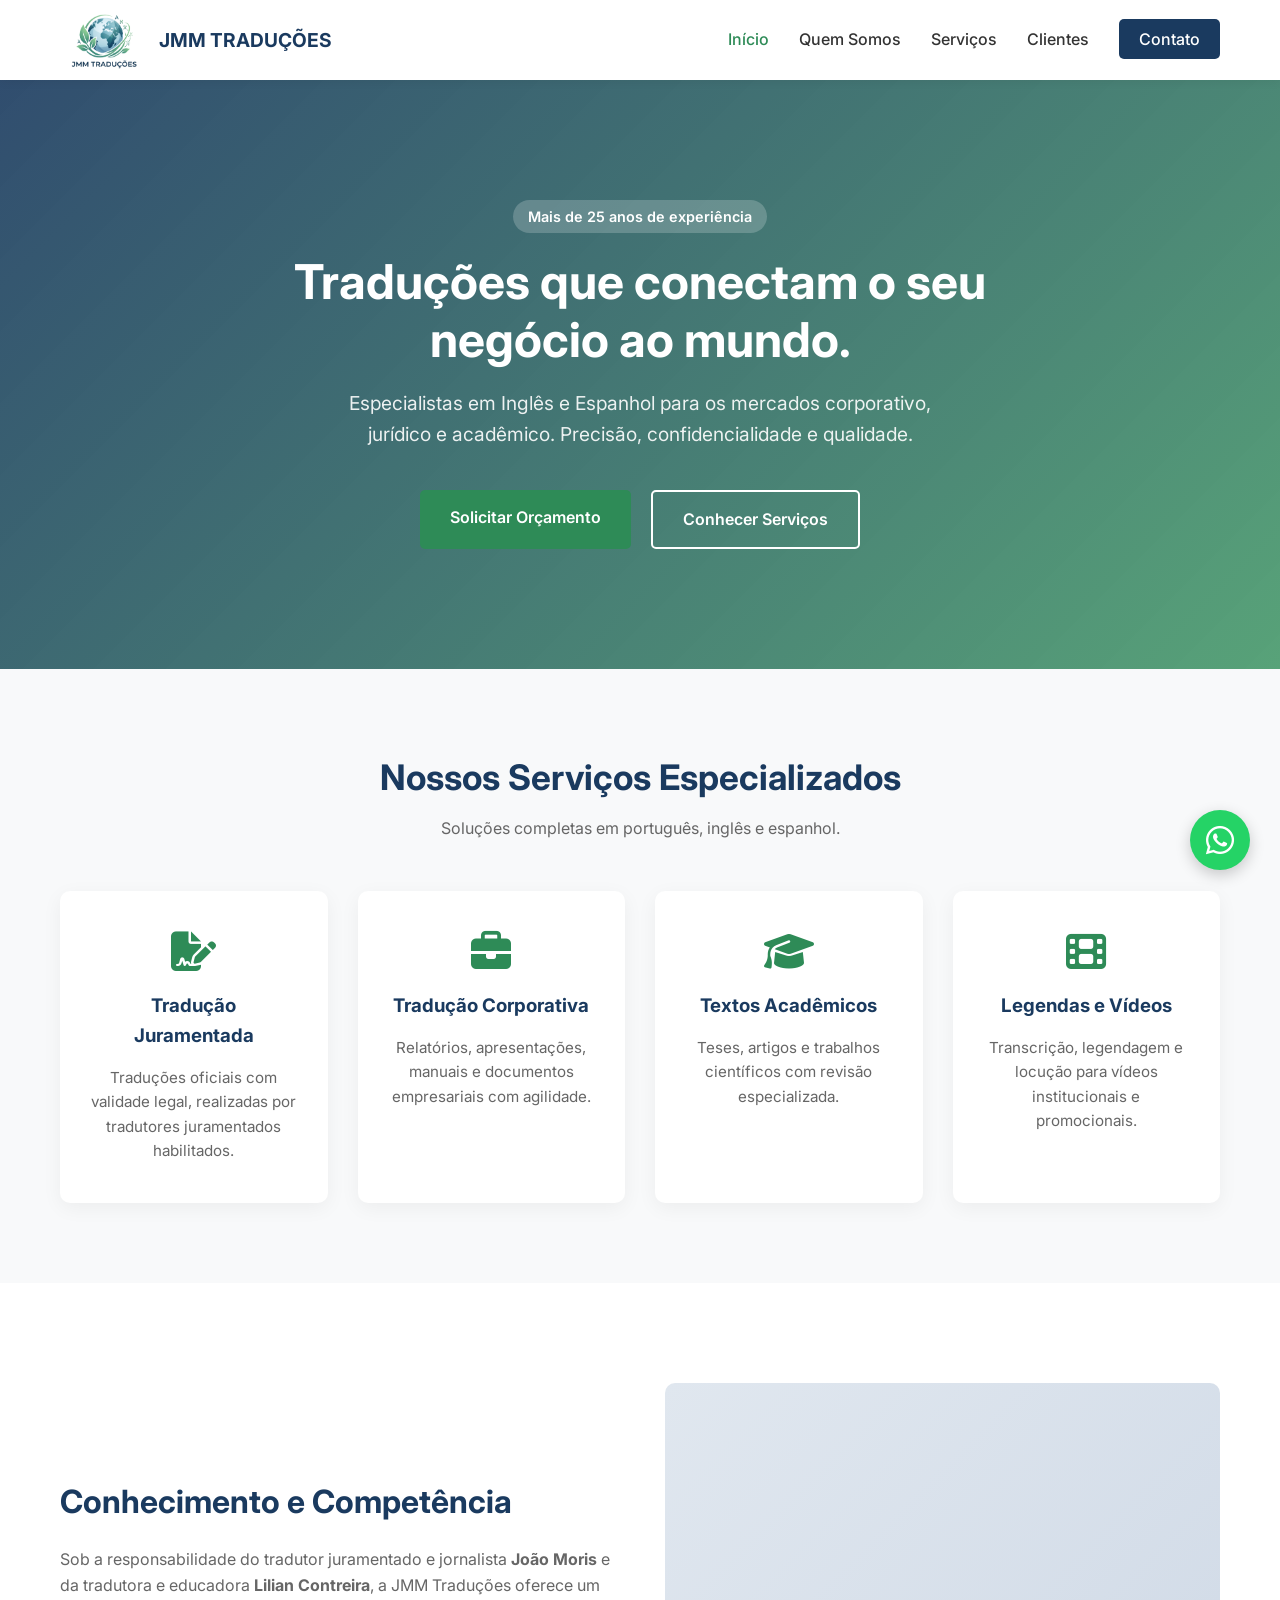
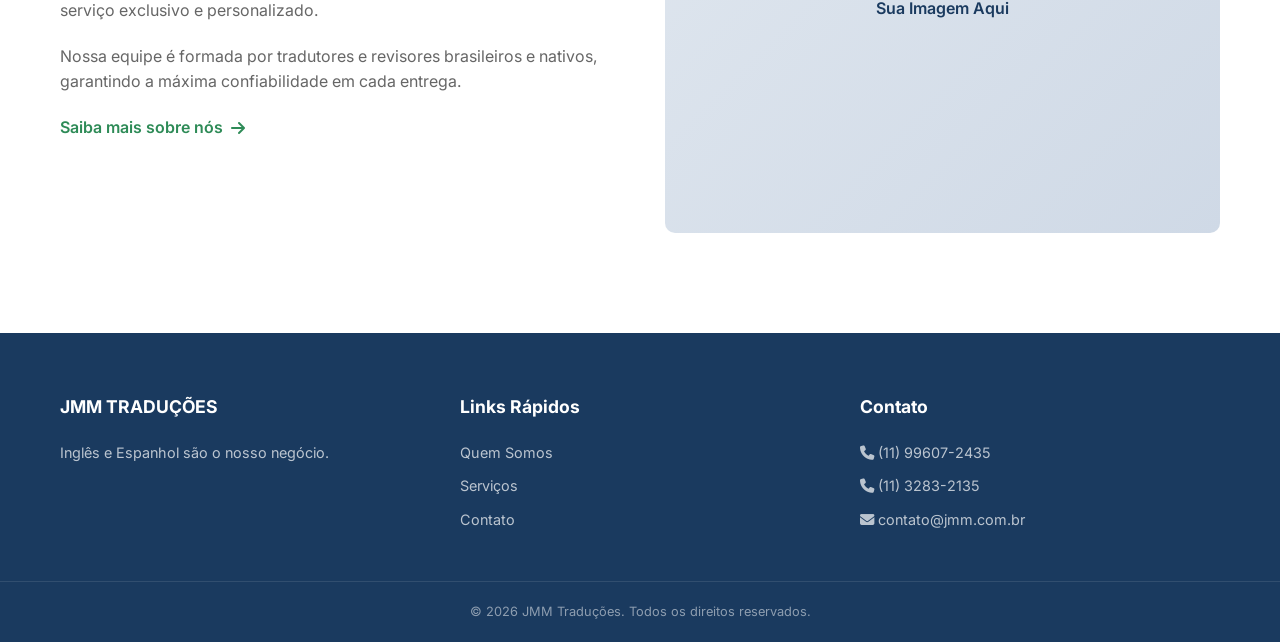
==== index.html @ 64190417 "Primeira versão do site." ====
<!DOCTYPE html>
<html lang="pt-BR">
<head>
    <meta charset="UTF-8">
    <meta name="viewport" content="width=device-width, initial-scale=1.0">
    <title>JMM Traduções | Inglês e Espanhol são o nosso negócio</title>
    <meta name="description" content="Tradução e versão profissional em Inglês e Espanhol. Tradução juramentada, técnica e corporativa com mais de 25 anos de experiência.">
    <!-- Google Fonts -->
    <link rel="preconnect" href="https://fonts.googleapis.com">
    <link rel="preconnect" href="https://fonts.gstatic.com" crossorigin>
    <link href="https://fonts.googleapis.com/css2?family=Inter:wght@300;400;600;700&display=swap" rel="stylesheet">
    <!-- Font Awesome (Ícones) -->
    <link rel="stylesheet" href="https://cdnjs.cloudflare.com/ajax/libs/font-awesome/6.4.0/css/all.min.css">
    <!-- CSS Principal -->
    <link rel="stylesheet" href="assets/css/style.css">
</head>
<body>

    <!-- Cabeçalho / Menu de Navegação -->
    <header class="header">
        <div class="container nav-container">
            <a href="index.html" class="logo">
                <!-- Substitua pelo seu logo real -->
                <img src="assets/img/logo.png" alt="JMM Traduções" class="logo-img">
                <span class="logo-text">JMM TRADUÇÕES</span>
            </a>
            
            <button class="menu-toggle" id="menu-toggle" aria-label="Abrir menu">
                <i class="fas fa-bars"></i>
            </button>

            <nav class="nav-menu" id="nav-menu">
                <ul>
                    <li><a href="index.html" class="active">Início</a></li>
                    <li><a href="sobre.html">Quem Somos</a></li>
                    <li><a href="servicos.html">Serviços</a></li>
                    <li><a href="clientes.html">Clientes</a></li>
                    <li><a href="contato.html" class="btn-contato">Contato</a></li>
                </ul>
            </nav>
        </div>
    </header>

    <!-- Seção Hero (Topo) -->
    <section class="hero">
        <div class="container hero-content">
            <span class="hero-tag">Mais de 25 anos de experiência</span>
            <h1>Traduções que conectam o seu negócio ao mundo.</h1>
            <p>Especialistas em Inglês e Espanhol para os mercados corporativo, jurídico e acadêmico. Precisão, confidencialidade e qualidade.</p>
            <div class="hero-buttons">
                <a href="contato.html" class="btn btn-primary">Solicitar Orçamento</a>
                <a href="servicos.html" class="btn btn-secondary">Conhecer Serviços</a>
            </div>
        </div>
    </section>

    <!-- Seção de Destaques / Serviços Rápidos -->
    <section class="services-highlight">
        <div class="container">
            <div class="section-header">
                <h2>Nossos Serviços Especializados</h2>
                <p>Soluções completas em português, inglês e espanhol.</p>
            </div>
            
            <div class="grid-services">
                <div class="card">
                    <i class="fas fa-file-signature"></i>
                    <h3>Tradução Juramentada</h3>
                    <p>Traduções oficiais com validade legal, realizadas por tradutores juramentados habilitados.</p>
                </div>
                <div class="card">
                    <i class="fas fa-briefcase"></i>
                    <h3>Tradução Corporativa</h3>
                    <p>Relatórios, apresentações, manuais e documentos empresariais com agilidade.</p>
                </div>
                <div class="card">
                    <i class="fas fa-graduation-cap"></i>
                    <h3>Textos Acadêmicos</h3>
                    <p>Teses, artigos e trabalhos científicos com revisão especializada.</p>
                </div>
                <div class="card">
                    <i class="fas fa-film"></i>
                    <h3>Legendas e Vídeos</h3>
                    <p>Transcrição, legendagem e locução para vídeos institucionais e promocionais.</p>
                </div>
            </div>
        </div>
    </section>

    <!-- Seção de Autoridade / Responsáveis -->
    <section class="authority">
        <div class="container authority-grid">
            <div class="authority-text">
                <h2>Conhecimento e Competência</h2>
                <p>Sob a responsabilidade do tradutor juramentado e jornalista <strong>João Moris</strong> e da tradutora e educadora <strong>Lilian Contreira</strong>, a JMM Traduções oferece um serviço exclusivo e personalizado.</p>
                <p>Nossa equipe é formada por tradutores e revisores brasileiros e nativos, garantindo a máxima confiabilidade em cada entrega.</p>
                <a href="sobre.html" class="link-arrow">Saiba mais sobre nós <i class="fas fa-arrow-right"></i></a>
            </div>
            <div class="authority-image">
                <!-- Espaço para foto da equipe ou escritório -->
                <div class="image-placeholder">Sua Imagem Aqui</div>
            </div>
        </div>
    </section>

    <!-- Rodapé -->
    <footer class="footer">
        <div class="container footer-grid">
            <div class="footer-col">
                <h4>JMM TRADUÇÕES</h4>
                <p>Inglês e Espanhol são o nosso negócio.</p>
            </div>
            <div class="footer-col">
                <h4>Links Rápidos</h4>
                <ul>
                    <li><a href="sobre.html">Quem Somos</a></li>
                    <li><a href="servicos.html">Serviços</a></li>
                    <li><a href="contato.html">Contato</a></li>
                </ul>
            </div>
            <div class="footer-col">
                <h4>Contato</h4>
                <p><i class="fas fa-phone"></i> (11) 99607-2435</p>
                <p><i class="fas fa-phone"></i> (11) 3283-2135</p>
                <p><i class="fas fa-envelope"></i> contato@jmm.com.br</p>
            </div>
        </div>
        <div class="footer-bottom">
            <p>&copy; 2026 JMM Traduções. Todos os direitos reservados.</p>
        </div>
    </footer>

    <!-- Botão WhatsApp Flutuante -->
    <a href="https://wa.me/5511996072435" class="whatsapp-float" target="_blank" aria-label="Fale conosco no WhatsApp">
        <i class="fab fa-whatsapp"></i>
    </a>

    <!-- JavaScript -->
    <script src="assets/js/main.js"></script>
</body>
</html>
---- assets/css/style.css ----
/* --- Variáveis de Cores --- */
:root {
    --primary-blue: #1A3A5F; /* Azul escuro profissional */
    --accent-green: #2E8B57;  /* Verde da marca */
    --text-dark: #333333;
    --text-light: #666666;
    --bg-light: #F8F9FA;
    --white: #FFFFFF;
    --transition: all 0.3s ease;
}

/* --- Reset e Estilos Globais --- */
* {
    margin: 0;
    padding: 0;
    box-sizing: border-box;
}

body {
    font-family: 'Inter', sans-serif;
    color: var(--text-dark);
    line-height: 1.6;
    background-color: var(--white);
}

a { text-decoration: none; color: inherit; }
ul { list-style: none; }

.container {
    max-width: 1200px;
    margin: 0 auto;
    padding: 0 20px;
}

/* --- Cabeçalho --- */
.header {
    background: var(--white);
    box-shadow: 0 2px 10px rgba(0,0,0,0.05);
    position: sticky;
    top: 0;
    z-index: 1000;
}

.nav-container {
    display: flex;
    justify-content: space-between;
    align-items: center;
    height: 80px;
}

.logo { display: flex; align-items: center; gap: 10px; font-weight: 700; color: var(--primary-blue); font-size: 1.2rem; }
.logo-img { height: 60px; } /* Ajuste conforme seu logo */

.nav-menu ul { display: flex; gap: 30px; align-items: center; }
.nav-menu a { font-weight: 500; color: var(--text-dark); transition: var(--transition); }
.nav-menu a:hover, .nav-menu a.active { color: var(--accent-green); }

.btn-contato {
    background: var(--primary-blue);
    color: var(--white) !important;
    padding: 10px 20px;
    border-radius: 5px;
}
.btn-contato:hover { background: var(--accent-green); }

.menu-toggle { display: none; background: none; border: none; font-size: 1.5rem; color: var(--primary-blue); cursor: pointer; }

/* --- Seção Hero --- */
.hero {
    background: linear-gradient(135deg, rgba(26, 58, 95, 0.9), rgba(46, 139, 87, 0.8)), url('../img/hero-bg.jpg') center/cover;
    color: var(--white);
    padding: 120px 0;
    text-align: center;
}

.hero-tag {
    background: rgba(255,255,255,0.2);
    padding: 5px 15px;
    border-radius: 20px;
    font-size: 0.9rem;
    font-weight: 600;
    display: inline-block;
    margin-bottom: 20px;
}

.hero h1 { font-size: 3rem; max-width: 800px; margin: 0 auto 20px; line-height: 1.2; }
.hero p { font-size: 1.2rem; max-width: 600px; margin: 0 auto 40px; opacity: 0.9; }

.hero-buttons { display: flex; gap: 20px; justify-content: center; }

.btn {
    padding: 15px 30px;
    border-radius: 5px;
    font-weight: 600;
    transition: var(--transition);
    display: inline-block;
}
.btn-primary { background: var(--accent-green); color: var(--white); }
.btn-primary:hover { background: #236b43; transform: translateY(-2px); }
.btn-secondary { background: transparent; border: 2px solid var(--white); color: var(--white); }
.btn-secondary:hover { background: var(--white); color: var(--primary-blue); }

/* --- Seção de Serviços --- */
.services-highlight { padding: 80px 0; background: var(--bg-light); }
.section-header { text-align: center; margin-bottom: 50px; }
.section-header h2 { font-size: 2.2rem; color: var(--primary-blue); margin-bottom: 10px; }
.section-header p { color: var(--text-light); }

.grid-services {
    display: grid;
    grid-template-columns: repeat(auto-fit, minmax(250px, 1fr));
    gap: 30px;
}

.card {
    background: var(--white);
    padding: 40px 30px;
    border-radius: 10px;
    box-shadow: 0 5px 20px rgba(0,0,0,0.05);
    transition: var(--transition);
    text-align: center;
}
.card:hover { transform: translateY(-10px); box-shadow: 0 15px 30px rgba(0,0,0,0.1); }
.card i { font-size: 2.5rem; color: var(--accent-green); margin-bottom: 20px; }
.card h3 { margin-bottom: 15px; color: var(--primary-blue); }
.card p { color: var(--text-light); font-size: 0.95rem; }

/* --- Seção de Autoridade --- */
.authority { padding: 100px 0; }
.authority-grid { display: grid; grid-template-columns: 1fr 1fr; gap: 50px; align-items: center; }
.authority-text h2 { font-size: 2rem; color: var(--primary-blue); margin-bottom: 20px; }
.authority-text p { margin-bottom: 20px; color: var(--text-light); }
.link-arrow { color: var(--accent-green); font-weight: 600; display: flex; align-items: center; gap: 8px; }
.link-arrow:hover { gap: 12px; }

.image-placeholder {
    background: #ddd;
    height: 400px;
    border-radius: 10px;
    display: flex;
    align-items: center;
    justify-content: center;
    color: #666;
    font-weight: 600;
}

/* --- Rodapé --- */
.footer { background: var(--primary-blue); color: var(--white); padding: 60px 0 20px; }
.footer-grid { display: grid; grid-template-columns: repeat(auto-fit, minmax(200px, 1fr)); gap: 40px; margin-bottom: 40px; }
.footer-col h4 { margin-bottom: 20px; font-size: 1.1rem; }
.footer-col p, .footer-col ul li { color: rgba(255,255,255,0.7); margin-bottom: 10px; font-size: 0.9rem; }
.footer-col a:hover { color: var(--accent-green); }
.footer-bottom { border-top: 1px solid rgba(255,255,255,0.1); padding-top: 20px; text-align: center; font-size: 0.8rem; color: rgba(255,255,255,0.5); }

/* --- Botão WhatsApp --- */
.whatsapp-float {
    position: fixed;
    bottom: 30px;
    right: 30px;
    background: #25D366;
    color: white;
    width: 60px;
    height: 60px;
    border-radius: 50%;
    display: flex;
    align-items: center;
    justify-content: center;
    font-size: 2rem;
    box-shadow: 0 5px 15px rgba(0,0,0,0.2);
    z-index: 1000;
    transition: var(--transition);
}
.whatsapp-float:hover { transform: scale(1.1); }

/* --- Responsividade (Mobile) --- */
@media (max-width: 768px) {
    .nav-menu {
        display: none;
        position: absolute;
        top: 80px;
        left: 0;
        width: 100%;
        background: var(--white);
        box-shadow: 0 5px 10px rgba(0,0,0,0.1);
        padding: 20px;
    }
    .nav-menu.active { display: block; }
    .nav-menu ul { flex-direction: column; gap: 15px; }
    
    .menu-toggle { display: block; }
    
    .hero h1 { font-size: 2rem; }
    .hero-buttons { flex-direction: column; align-items: center; }
    
    .authority-grid { grid-template-columns: 1fr; }
    
    .footer-grid { grid-template-columns: 1fr; text-align: center; }
}
/* =========================================
   ESTILOS REFINADOS - PÁGINA QUEM SOMOS
   ========================================= */

/* Utilitários */
.section-tag {
    display: inline-block;
    color: var(--accent-green);
    font-weight: 700;
    font-size: 0.85rem;
    text-transform: uppercase;
    letter-spacing: 2px;
    margin-bottom: 10px;
}

.divider {
    width: 60px;
    height: 4px;
    background: var(--accent-green);
    margin: 15px auto 20px;
    border-radius: 2px;
}

/* Banner Interno */
.page-banner {
    background: linear-gradient(135deg, var(--primary-blue), #2a4d7a);
    color: var(--white);
    padding: 80px 0;
    text-align: center;
}
.page-banner h1 { font-size: 2.8rem; margin-bottom: 10px; font-weight: 700; }
.page-banner p { font-size: 1.15rem; opacity: 0.85; font-weight: 300; }

/* Seção de Introdução */
.about-intro { padding: 100px 0; }
.intro-grid {
    display: grid;
    grid-template-columns: 1fr 1fr;
    gap: 60px;
    align-items: center;
}
.intro-text h2 {
    font-size: 2.2rem;
    color: var(--primary-blue);
    margin-bottom: 25px;
    line-height: 1.3;
}
.intro-text p {
    margin-bottom: 20px;
    color: var(--text-light);
    font-size: 1.05rem;
    line-height: 1.8;
}

/* Citação */
.quote-box {
    background: var(--bg-light);
    border-left: 4px solid var(--accent-green);
    padding: 25px 30px;
    margin-top: 35px;
    border-radius: 0 8px 8px 0;
    display: flex;
    gap: 20px;
    align-items: flex-start;
}
.quote-box i { color: var(--accent-green); font-size: 1.8rem; opacity: 0.5; }
.quote-box p {
    margin: 0;
    font-style: italic;
    font-weight: 600;
    color: var(--primary-blue);
    font-size: 1.1rem;
}

/* Moldura da Imagem */
.image-frame {
    position: relative;
    border-radius: 12px;
    overflow: hidden;
    box-shadow: 0 20px 40px rgba(0,0,0,0.1);
}
.image-placeholder {
    background: linear-gradient(135deg, #e0e7ef, #cfd9e6);
    height: 450px;
    display: flex;
    flex-direction: column;
    align-items: center;
    justify-content: center;
    color: var(--primary-blue);
    font-weight: 600;
    gap: 15px;
}
.image-placeholder i { font-size: 3rem; opacity: 0.4; }

/* Seção da Equipe */
.team-section { padding: 100px 0; background: var(--bg-light); }
.team-grid {
    display: grid;
    grid-template-columns: 1fr 1fr;
    gap: 40px;
    margin-top: 50px;
}
.team-card {
    background: var(--white);
    border-radius: 12px;
    padding: 40px 30px;
    box-shadow: 0 10px 30px rgba(0,0,0,0.05);
    transition: var(--transition);
    text-align: center;
    position: relative;
    overflow: hidden;
}
.team-card:hover {
    transform: translateY(-8px);
    box-shadow: 0 20px 40px rgba(0,0,0,0.1);
}

.team-photo-wrapper { margin-bottom: 25px; }
/* Container do círculo (mantém o tamanho e a borda) */
.team-photo {
    width: 140px;  /* Aumentei um pouco para a foto ficar mais visível */
    height: 140px;
    border-radius: 50%;
    margin: 0 auto;
    border: 4px solid var(--white);
    box-shadow: 0 8px 20px rgba(0,0,0,0.15);
    overflow: hidden; /* IMPORTANTE: Isso faz a imagem respeitar o formato redondo */
    background: linear-gradient(135deg, var(--primary-blue), var(--accent-green)); /* Fundo caso a imagem demore a carregar */
    display: flex;
    align-items: center;
    justify-content: center;
}

/* NOVO: Regra para a imagem dentro do círculo */
.team-photo img {
    width: 100%;
    height: 100%;
    object-fit: cover; /* Garante que a foto preencha o círculo sem esticar */
    object-position: center; /* Centraliza o rosto na foto */
    display: block;
}

/* Mantém o ícone funcionando caso você queira usar em outro lugar */
.team-photo i {
    color: var(--white);
    font-size: 3rem;
}
/* Quando tiver a foto real:
.team-photo img { width: 100%; height: 100%; border-radius: 50%; object-fit: cover; }
*/

.team-info h3 {
    color: var(--primary-blue);
    font-size: 1.6rem;
    margin-bottom: 8px;
}
.team-role {
    display: block;
    color: var(--accent-green);
    font-weight: 600;
    font-size: 0.85rem;
    text-transform: uppercase;
    letter-spacing: 1.5px;
    margin-bottom: 20px;
}
.team-info p {
    color: var(--text-light);
    font-size: 0.98rem;
    line-height: 1.7;
    margin-bottom: 25px;
}
.team-social {
    display: flex;
    justify-content: center;
    gap: 15px;
}
.team-social a {
    width: 40px;
    height: 40px;
    border-radius: 50%;
    background: var(--bg-light);
    color: var(--primary-blue);
    display: flex;
    align-items: center;
    justify-content: center;
    transition: var(--transition);
}
.team-social a:hover {
    background: var(--accent-green);
    color: var(--white);
    transform: translateY(-3px);
}

/* Seção de Valores */
.values-section { padding: 100px 0; }
.values-grid {
    display: grid;
    grid-template-columns: repeat(auto-fit, minmax(240px, 1fr));
    gap: 30px;
    margin-top: 50px;
}
.value-item {
    text-align: center;
    padding: 30px 20px;
    border-radius: 10px;
    transition: var(--transition);
}
.value-item:hover { background: var(--bg-light); }
.value-icon {
    width: 70px;
    height: 70px;
    border-radius: 50%;
    background: rgba(46, 139, 87, 0.1);
    color: var(--accent-green);
    display: flex;
    align-items: center;
    justify-content: center;
    font-size: 1.8rem;
    margin: 0 auto 20px;
}
.value-item h4 { color: var(--primary-blue); margin-bottom: 12px; font-size: 1.15rem; }
.value-item p { color: var(--text-light); font-size: 0.95rem; line-height: 1.6; }

/* Seção CTA */
.cta-section {
    background: linear-gradient(135deg, var(--primary-blue), #2a4d7a);
    color: var(--white);
    padding: 90px 0;
    text-align: center;
}
.cta-section h2 { font-size: 2.2rem; margin-bottom: 15px; }
.cta-section p { margin-bottom: 35px; opacity: 0.9; font-size: 1.1rem; max-width: 600px; margin-left: auto; margin-right: auto; }

/* Responsividade */
@media (max-width: 900px) {
    .intro-grid, .team-grid { grid-template-columns: 1fr; }
    .intro-image-wrapper { order: -1; } /* Imagem acima do texto no mobile */
    .image-placeholder { height: 300px; }
}

@media (max-width: 768px) {
    .page-banner h1 { font-size: 2rem; }
    .intro-text h2 { font-size: 1.7rem; }
    .cta-section h2 { font-size: 1.7rem; }
}
/* =========================================
   ESTILOS - PÁGINA SERVIÇOS
   ========================================= */

.services-types { padding: 100px 0; }
.services-grid {
    display: grid;
    grid-template-columns: repeat(auto-fit, minmax(280px, 1fr));
    gap: 30px;
    margin-top: 50px;
}

.service-card {
    background: var(--white);
    border: 1px solid #eee;
    border-radius: 12px;
    padding: 40px 30px;
    transition: var(--transition);
}
.service-card:hover {
    border-color: var(--accent-green);
    box-shadow: 0 15px 30px rgba(0,0,0,0.08);
    transform: translateY(-5px);
}

.service-icon {
    width: 60px;
    height: 60px;
    background: rgba(46, 139, 87, 0.1);
    color: var(--accent-green);
    border-radius: 12px;
    display: flex;
    align-items: center;
    justify-content: center;
    font-size: 1.5rem;
    margin-bottom: 20px;
}
.service-card h3 { color: var(--primary-blue); margin-bottom: 15px; font-size: 1.3rem; }
.service-card p { color: var(--text-light); font-size: 0.95rem; margin-bottom: 20px; }

.service-list li {
    display: flex;
    align-items: center;
    gap: 10px;
    font-size: 0.9rem;
    color: var(--text-dark);
    margin-bottom: 10px;
}
.service-list li i { color: var(--accent-green); font-size: 0.8rem; }

/* Seção de Especialidades */
.specialties-section { padding: 100px 0; background: var(--bg-light); }
.specialties-grid {
    display: grid;
    grid-template-columns: 1fr 1fr;
    gap: 40px;
    margin-top: 50px;
}
.specialty-col ul li {
    display: flex;
    align-items: center;
    gap: 15px;
    padding: 12px 0;
    border-bottom: 1px solid #ddd;
    color: var(--text-dark);
    font-size: 0.95rem;
}
.specialty-col ul li i {
    color: var(--accent-green);
    width: 20px;
    text-align: center;
}

/* =========================================
   ESTILOS - PÁGINA CLIENTES
   ========================================= */

.clients-section { padding: 100px 0; }

.clients-grid {
    display: grid;
    grid-template-columns: repeat(auto-fit, minmax(180px, 1fr));
    gap: 30px;
    margin-top: 50px;
    align-items: center;
}

.client-logo {
    background: var(--white);
    border: 1px solid #eee;
    border-radius: 10px;
    padding: 20px;
    display: flex;
    align-items: center;
    justify-content: center;
    height: 120px;
    transition: var(--transition);
    /* Efeito de escala de cinza */
    filter: grayscale(100%);
    opacity: 0.6;
}

.client-logo:hover {
    filter: grayscale(0%);
    opacity: 1;
    box-shadow: 0 10px 25px rgba(0,0,0,0.1);
    transform: translateY(-5px);
    border-color: var(--accent-green);
}

.client-logo img {
    max-width: 100%;
    max-height: 80px;
    object-fit: contain;
}

.clients-note {
    text-align: center;
    margin-top: 50px;
    color: var(--text-light);
    font-style: italic;
}

/* Responsividade para as novas páginas */
@media (max-width: 768px) {
    .specialties-grid { grid-template-columns: 1fr; gap: 20px; }
    .clients-grid { grid-template-columns: repeat(2, 1fr); }
    .client-logo { height: 100px; padding: 15px; }
}
/* =========================================
   ESTILOS - PÁGINA CONTATO
   ========================================= */

.contact-section { padding: 100px 0; }

.contact-grid {
    display: grid;
    grid-template-columns: 1fr 1.2fr; /* Formulário um pouco maior */
    gap: 60px;
    align-items: start;
}

/* Coluna de Informações */
.contact-info h2 {
    font-size: 2rem;
    color: var(--primary-blue);
    margin-bottom: 20px;
    line-height: 1.3;
}
.contact-info > p {
    color: var(--text-light);
    margin-bottom: 40px;
    font-size: 1.05rem;
}

.info-cards {
    display: flex;
    flex-direction: column;
    gap: 20px;
}

.info-card {
    display: flex;
    align-items: center;
    gap: 20px;
    padding: 20px;
    background: var(--bg-light);
    border-radius: 10px;
    transition: var(--transition);
    border-left: 4px solid transparent;
}
.info-card:hover {
    background: var(--white);
    box-shadow: 0 10px 25px rgba(0,0,0,0.05);
    border-left-color: var(--accent-green);
    transform: translateX(5px);
}

.info-icon {
    width: 50px;
    height: 50px;
    border-radius: 50%;
    background: rgba(46, 139, 87, 0.1);
    color: var(--accent-green);
    display: flex;
    align-items: center;
    justify-content: center;
    font-size: 1.3rem;
    flex-shrink: 0;
}
.info-text h4 {
    color: var(--primary-blue);
    font-size: 0.95rem;
    margin-bottom: 4px;
    text-transform: uppercase;
    letter-spacing: 1px;
}
.info-text a, .info-text p {
    color: var(--text-dark);
    font-weight: 500;
    font-size: 1rem;
    transition: var(--transition);
}
.info-text a:hover { color: var(--accent-green); }

/* Formulário */
.contact-form-wrapper {
    background: var(--white);
    padding: 50px;
    border-radius: 12px;
    box-shadow: 0 20px 50px rgba(0,0,0,0.08);
    border: 1px solid #eee;
}

.contact-form h3 {
    color: var(--primary-blue);
    font-size: 1.6rem;
    margin-bottom: 30px;
    padding-bottom: 20px;
    border-bottom: 2px solid var(--bg-light);
}

.form-group {
    margin-bottom: 20px;
}
.form-group label {
    display: block;
    margin-bottom: 8px;
    color: var(--text-dark);
    font-weight: 600;
    font-size: 0.9rem;
}
.form-group input,
.form-group select,
.form-group textarea {
    width: 100%;
    padding: 14px 16px;
    border: 1px solid #ddd;
    border-radius: 8px;
    font-family: 'Inter', sans-serif;
    font-size: 0.95rem;
    color: var(--text-dark);
    background: var(--bg-light);
    transition: var(--transition);
}
.form-group input:focus,
.form-group select:focus,
.form-group textarea:focus {
    outline: none;
    border-color: var(--accent-green);
    background: var(--white);
    box-shadow: 0 0 0 4px rgba(46, 139, 87, 0.1);
}
.form-group textarea { resize: vertical; }

.form-row {
    display: grid;
    grid-template-columns: 1fr 1fr;
    gap: 20px;
}

.btn-block {
    width: 100%;
    border: none;
    cursor: pointer;
    font-size: 1rem;
    margin-top: 10px;
    display: flex;
    align-items: center;
    justify-content: center;
    gap: 10px;
}

.form-note {
    text-align: center;
    font-size: 0.8rem;
    color: var(--text-light);
    margin-top: 20px;
}

/* Responsividade */
@media (max-width: 900px) {
    .contact-grid { grid-template-columns: 1fr; gap: 40px; }
    .contact-form-wrapper { padding: 30px; }
}

@media (max-width: 500px) {
    .form-row { grid-template-columns: 1fr; gap: 0; }
}
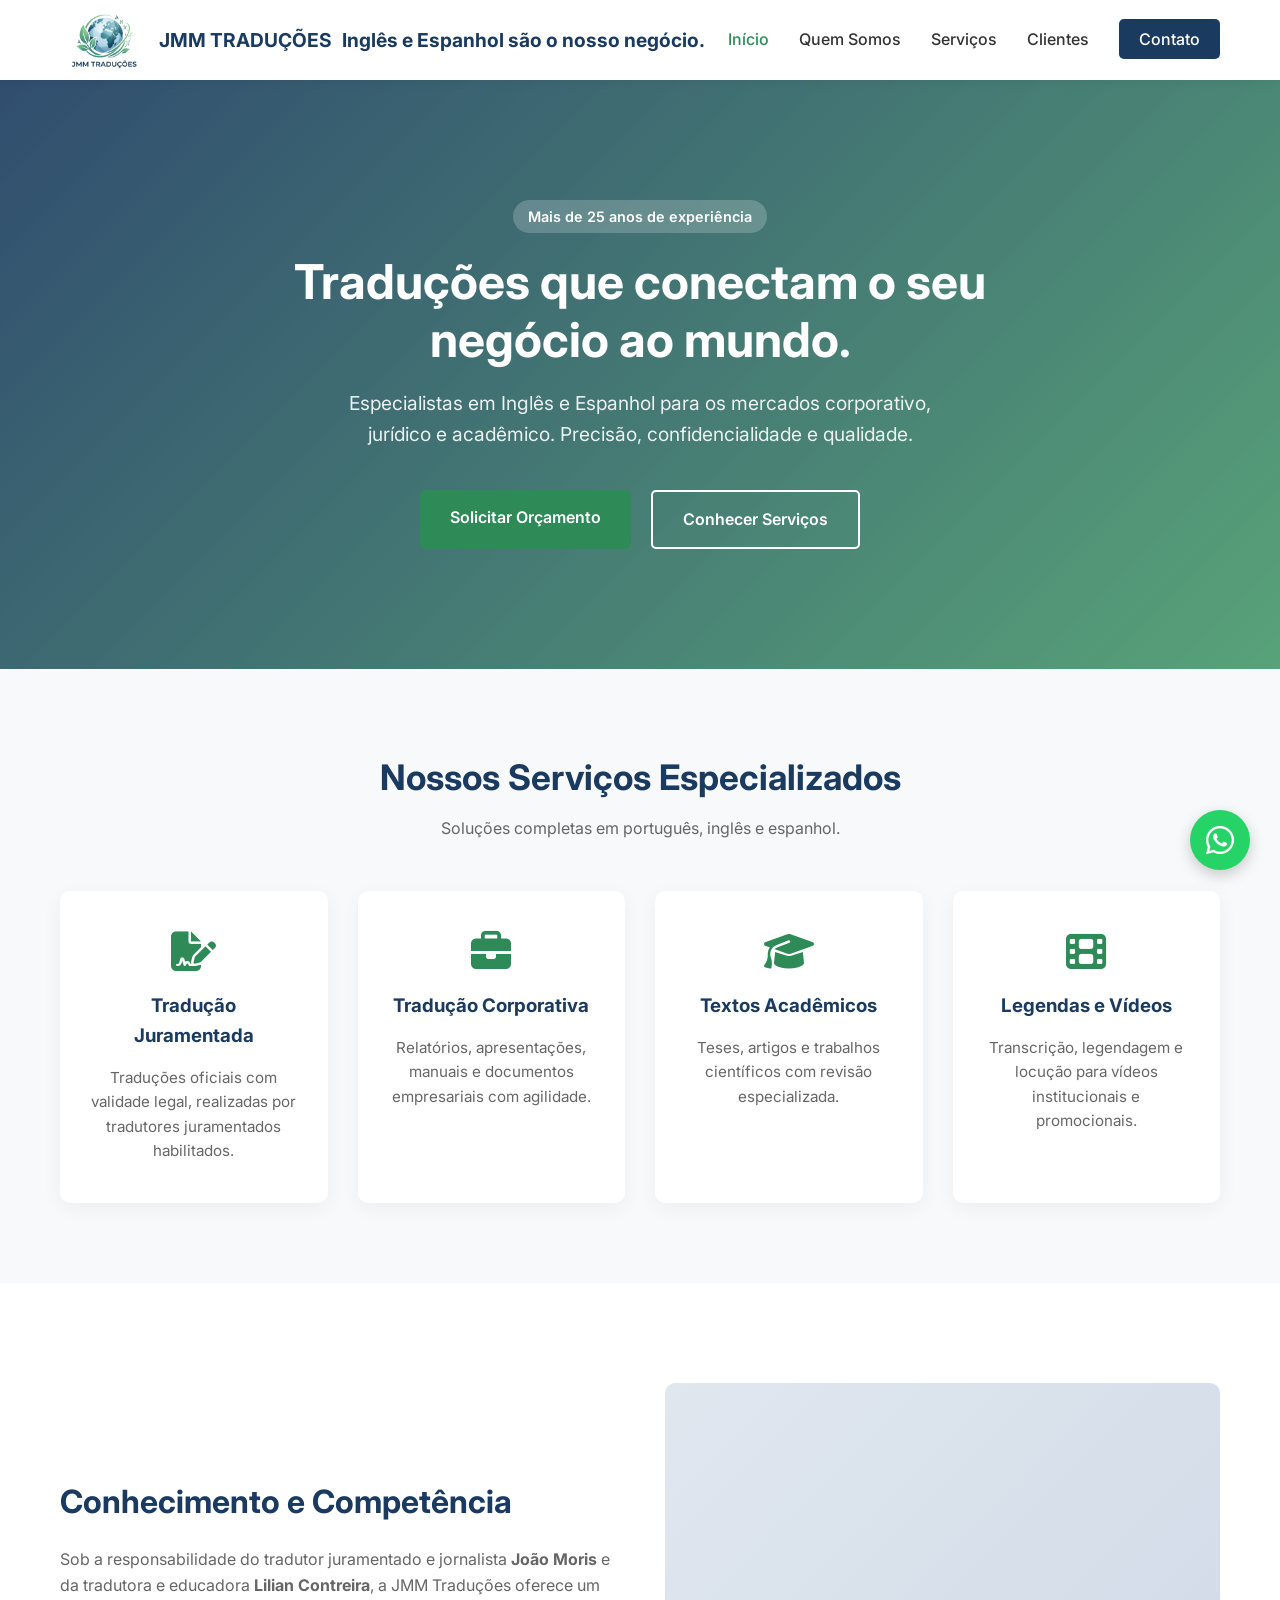
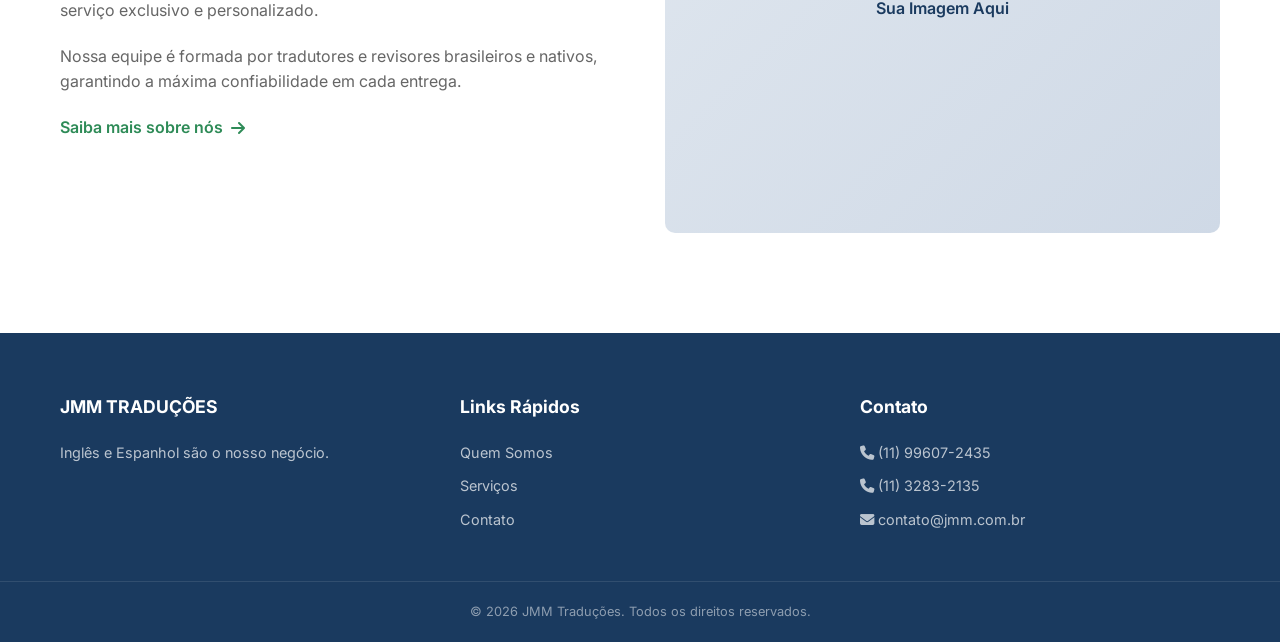
==== commit 5ff152b5: "Update index.html" ====
--- a/index.html
+++ b/index.html
@@ -23,6 +23,7 @@
                 <!-- Substitua pelo seu logo real -->
                 <img src="assets/img/logo.png" alt="JMM Traduções" class="logo-img">
                 <span class="logo-text">JMM TRADUÇÕES</span>
+                <span class="logo-text">Inglês e Espanhol são o nosso negócio.</span>
             </a>
             
             <button class="menu-toggle" id="menu-toggle" aria-label="Abrir menu">
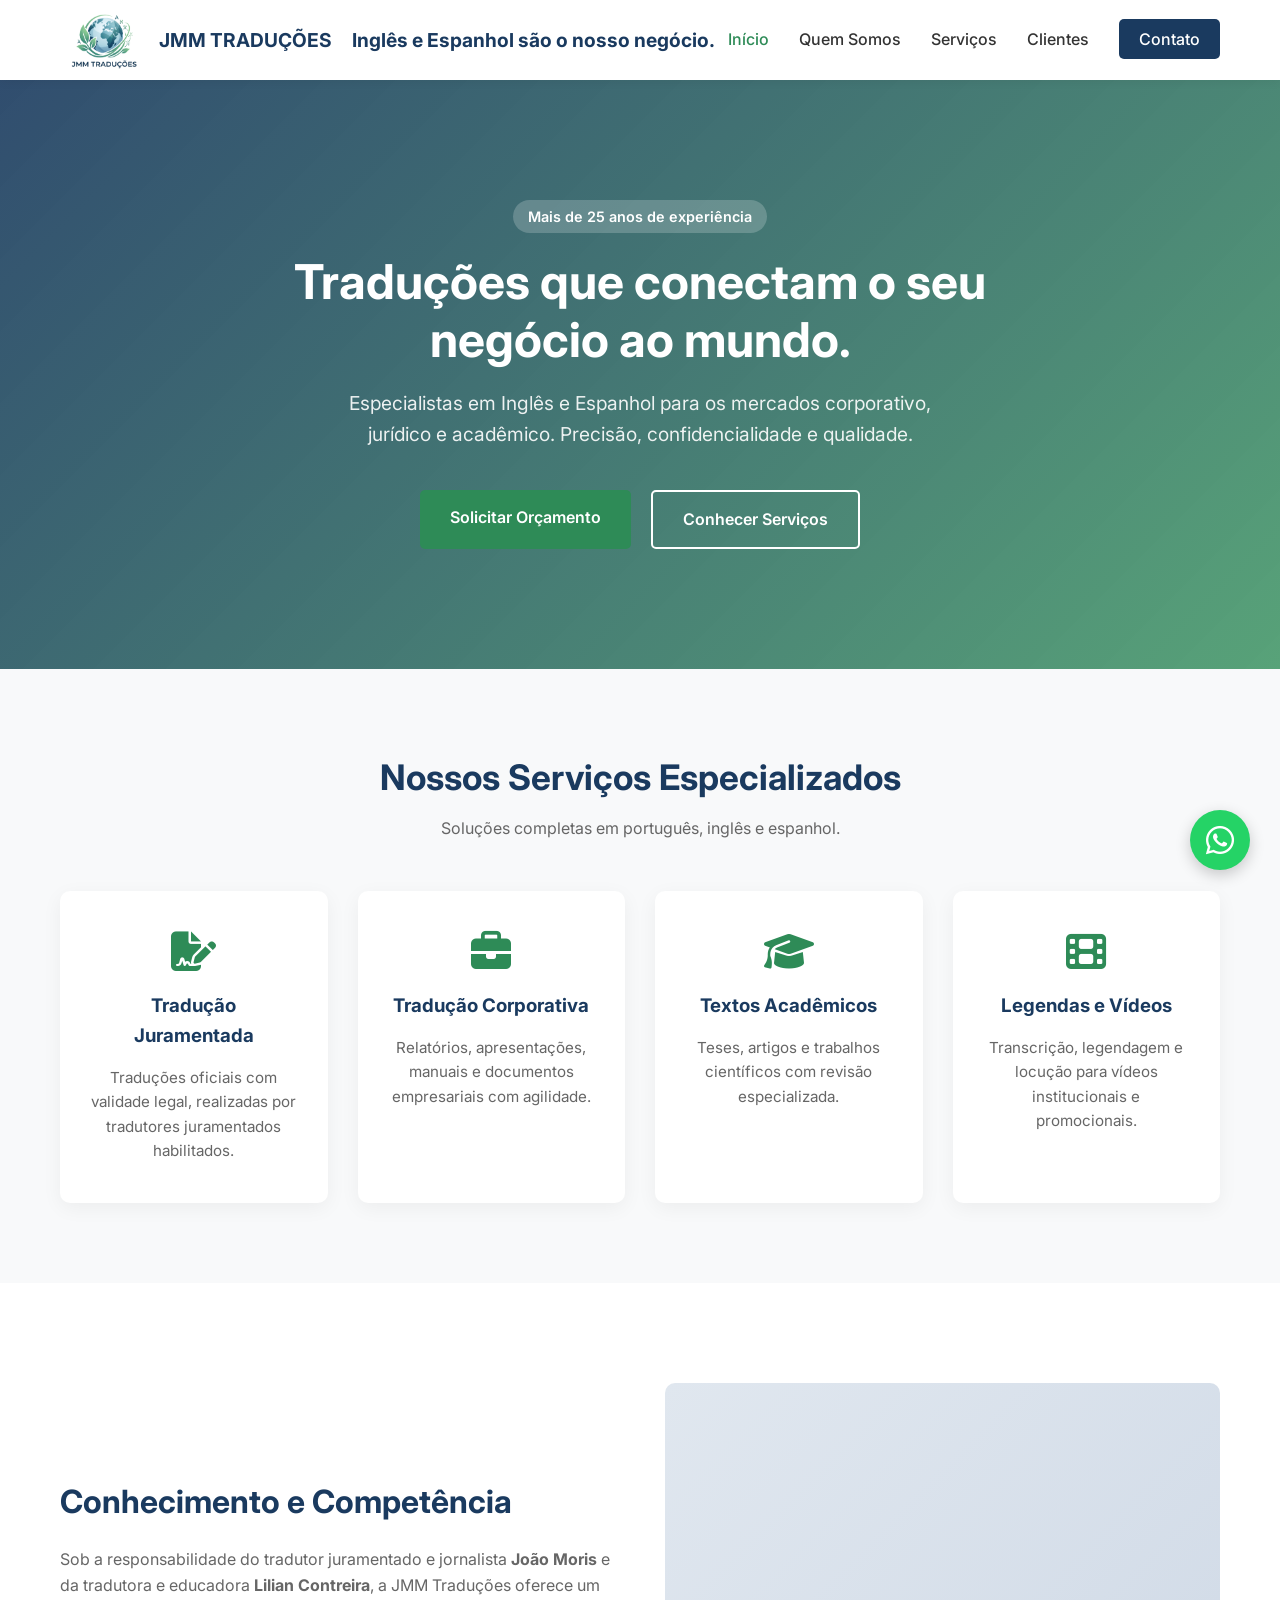
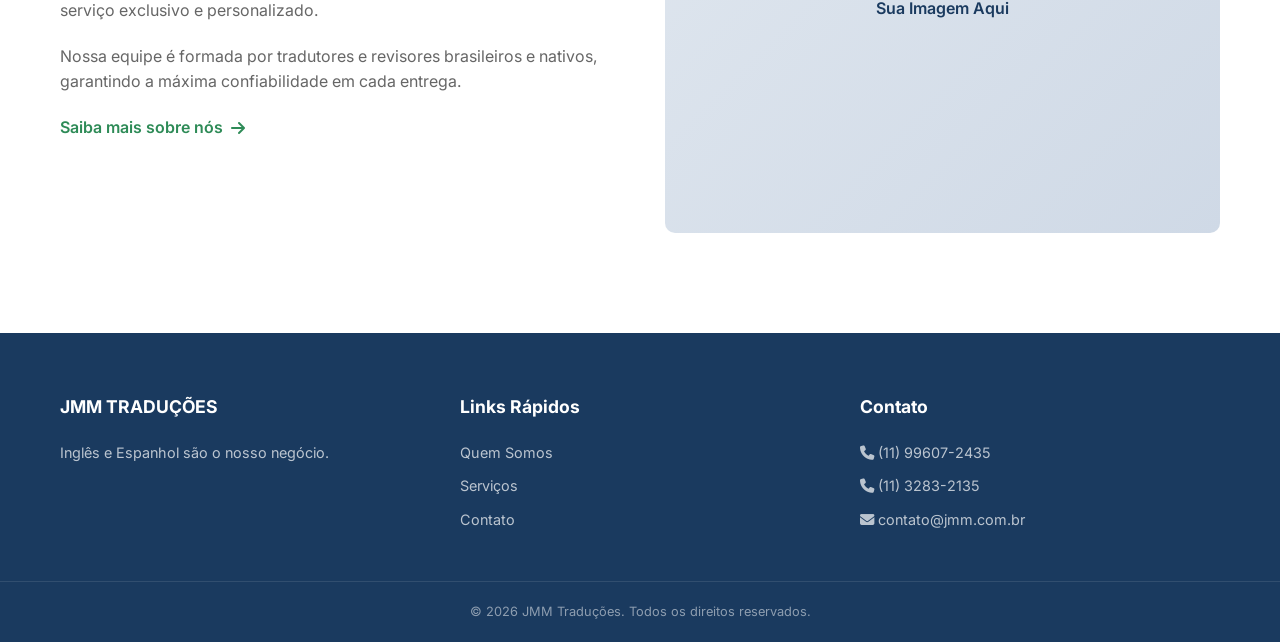
==== commit 11196390: "Update index.html" ====
--- a/index.html
+++ b/index.html
@@ -22,7 +22,7 @@
             <a href="index.html" class="logo">
                 <!-- Substitua pelo seu logo real -->
                 <img src="assets/img/logo.png" alt="JMM Traduções" class="logo-img">
-                <span class="logo-text">JMM TRADUÇÕES</span>
+                <span class="logo-text">JMM TRADUÇÕES</span><br>
                 <span class="logo-text">Inglês e Espanhol são o nosso negócio.</span>
             </a>
             
@@ -139,4 +139,4 @@
     <!-- JavaScript -->
     <script src="assets/js/main.js"></script>
 </body>
-</html>+</html>
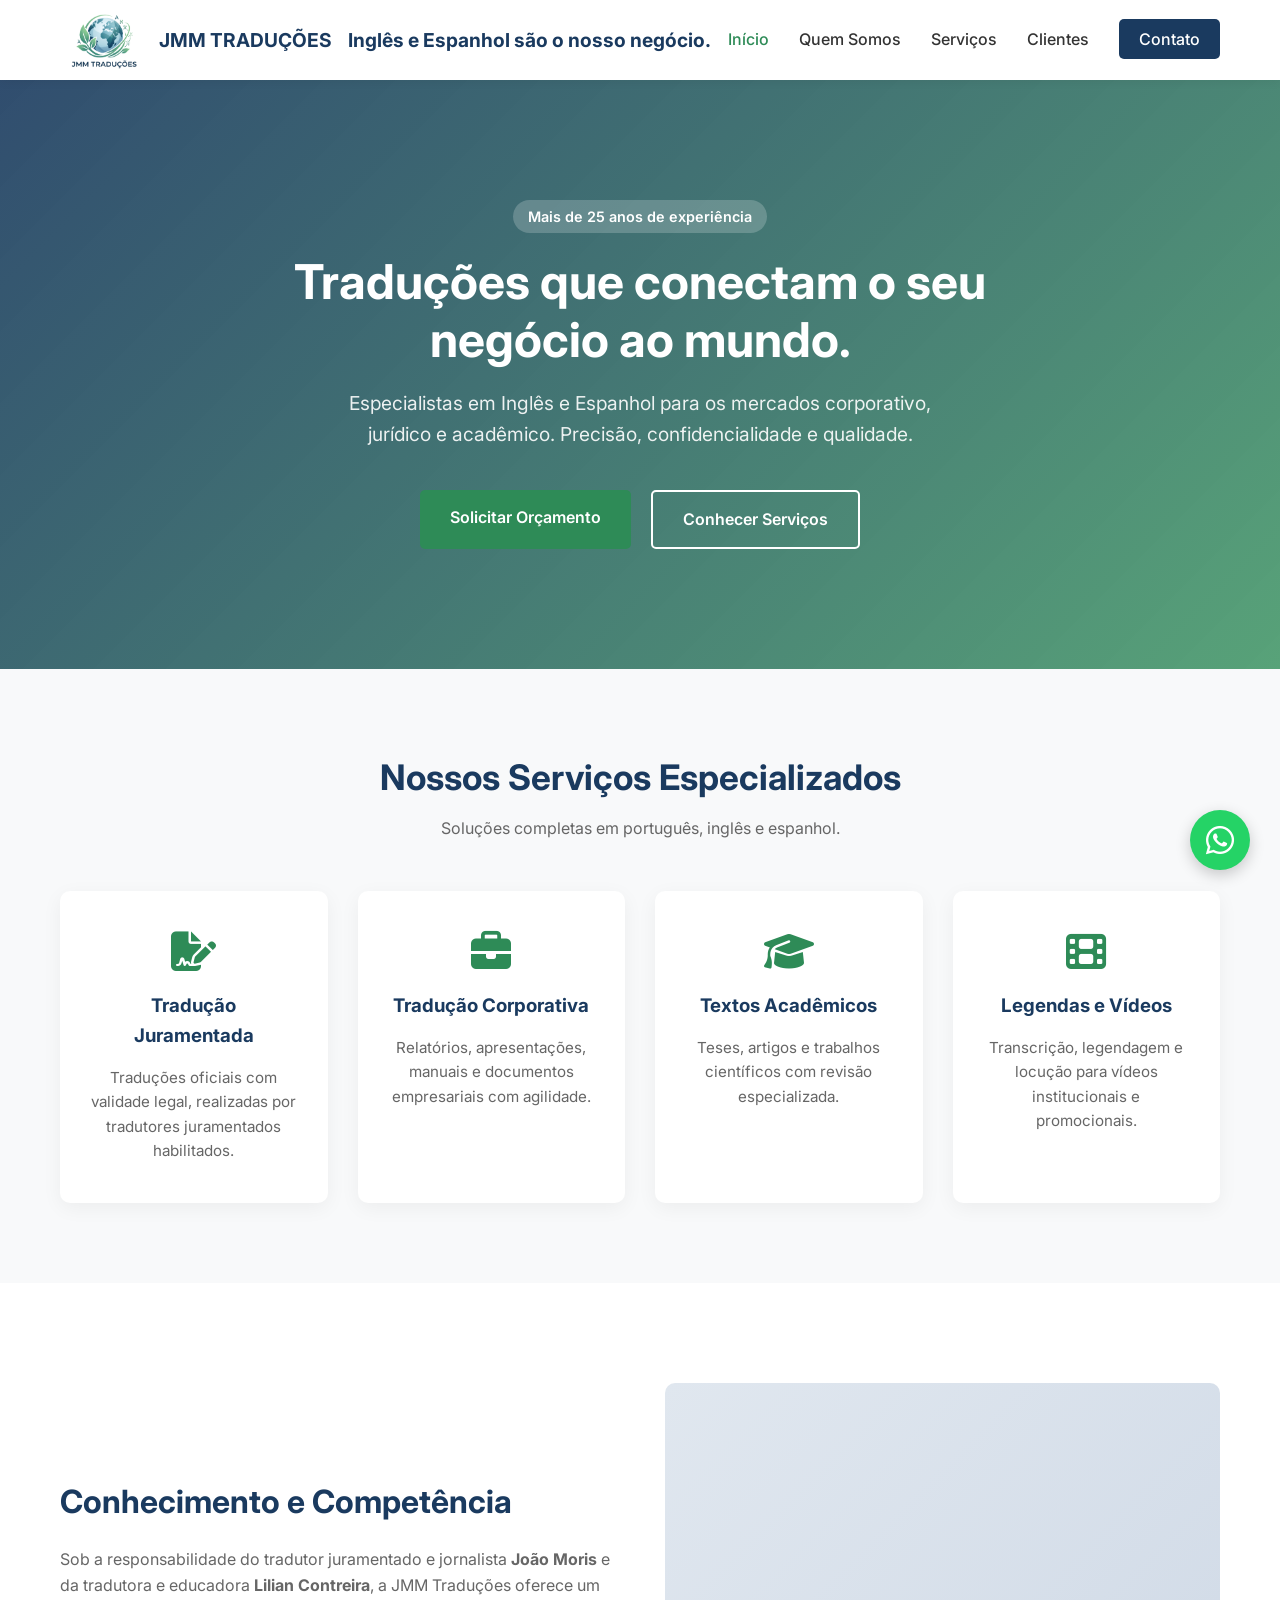
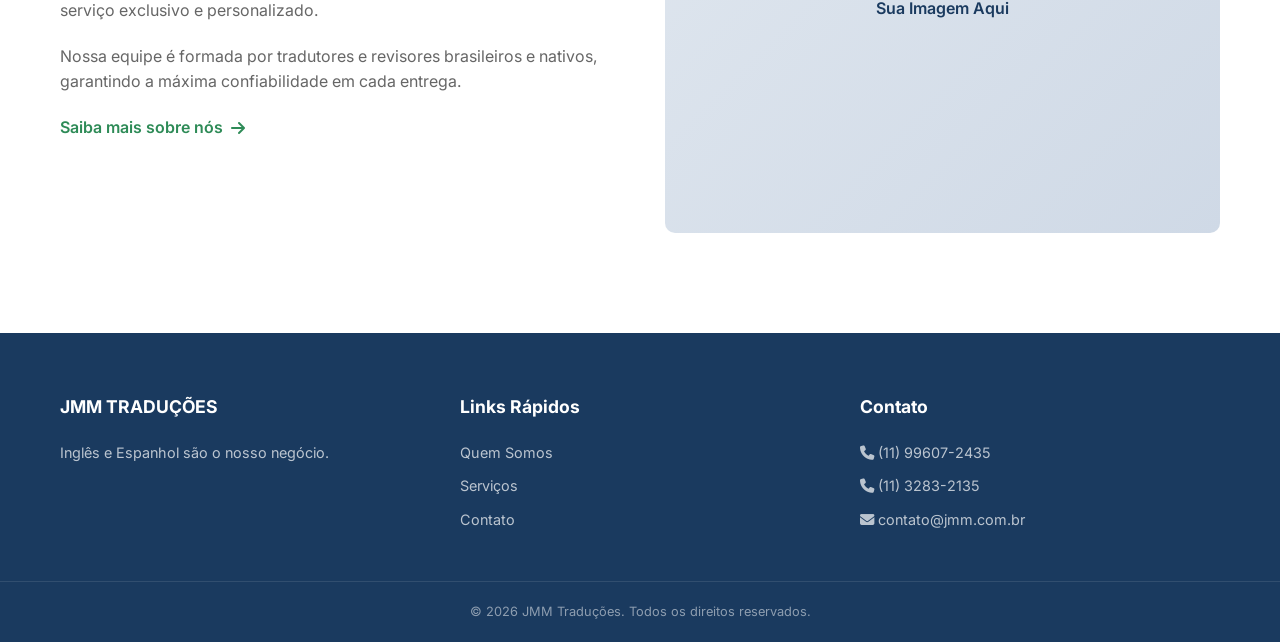
==== commit 3f2e469c: "Update index.html" ====
--- a/index.html
+++ b/index.html
@@ -22,7 +22,7 @@
             <a href="index.html" class="logo">
                 <!-- Substitua pelo seu logo real -->
                 <img src="assets/img/logo.png" alt="JMM Traduções" class="logo-img">
-                <span class="logo-text">JMM TRADUÇÕES</span><br>
+                <span class="logo-text">JMM TRADUÇÕES</span><p>
                 <span class="logo-text">Inglês e Espanhol são o nosso negócio.</span>
             </a>
             
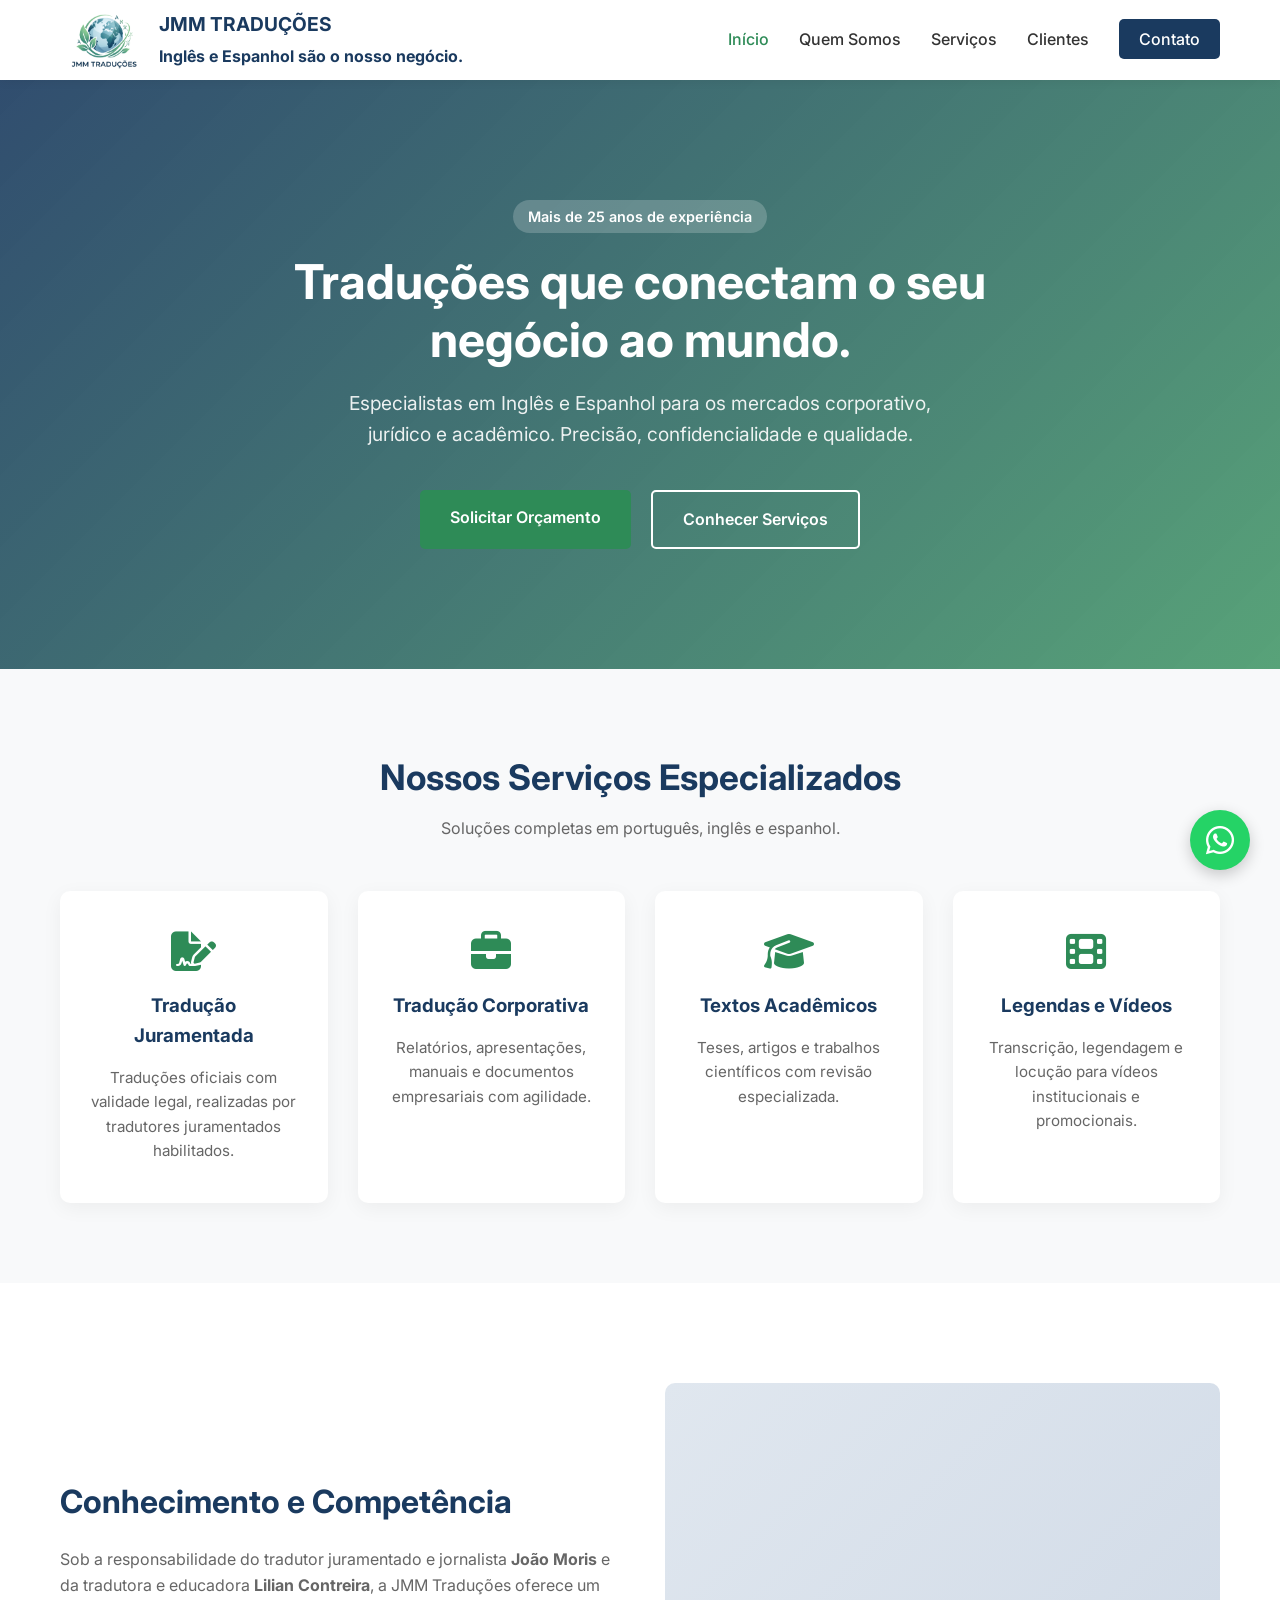
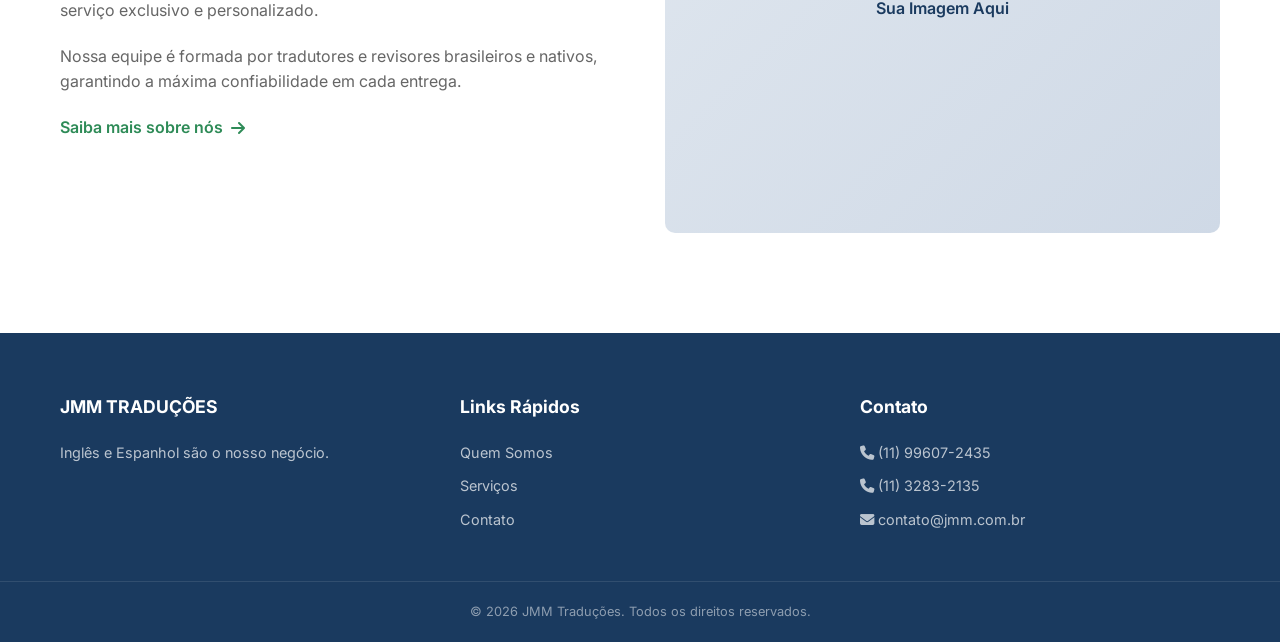
==== commit 6c52cc3f: "Update index.html" ====
--- a/index.html
+++ b/index.html
@@ -22,8 +22,10 @@
             <a href="index.html" class="logo">
                 <!-- Substitua pelo seu logo real -->
                 <img src="assets/img/logo.png" alt="JMM Traduções" class="logo-img">
-                <span class="logo-text">JMM TRADUÇÕES</span><p>
-                <span class="logo-text">Inglês e Espanhol são o nosso negócio.</span>
+                <div class="logo-text-group">
+                    <span class="logo-text">JMM TRADUÇÕES</span><br>
+                    <small class="logo-subtext">Inglês e Espanhol são o nosso negócio.</small>
+                </div>
             </a>
             
             <button class="menu-toggle" id="menu-toggle" aria-label="Abrir menu">
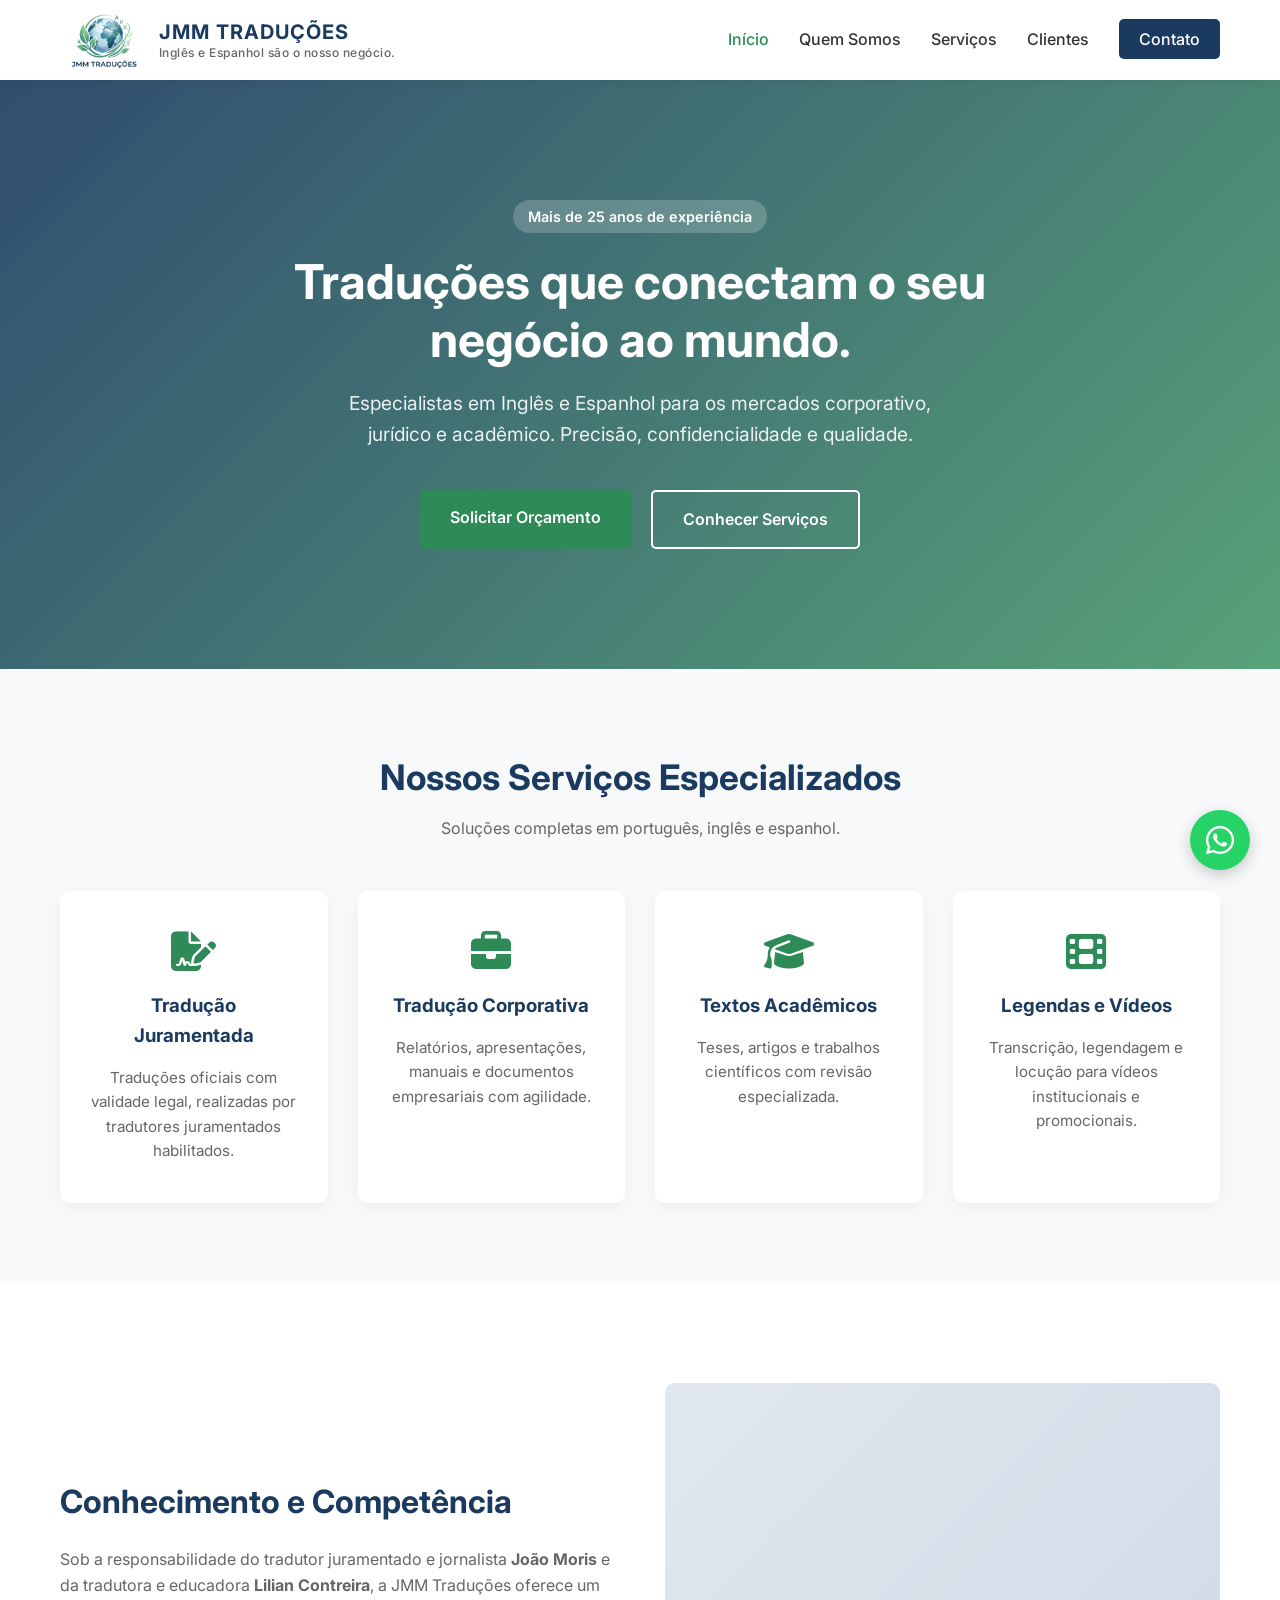
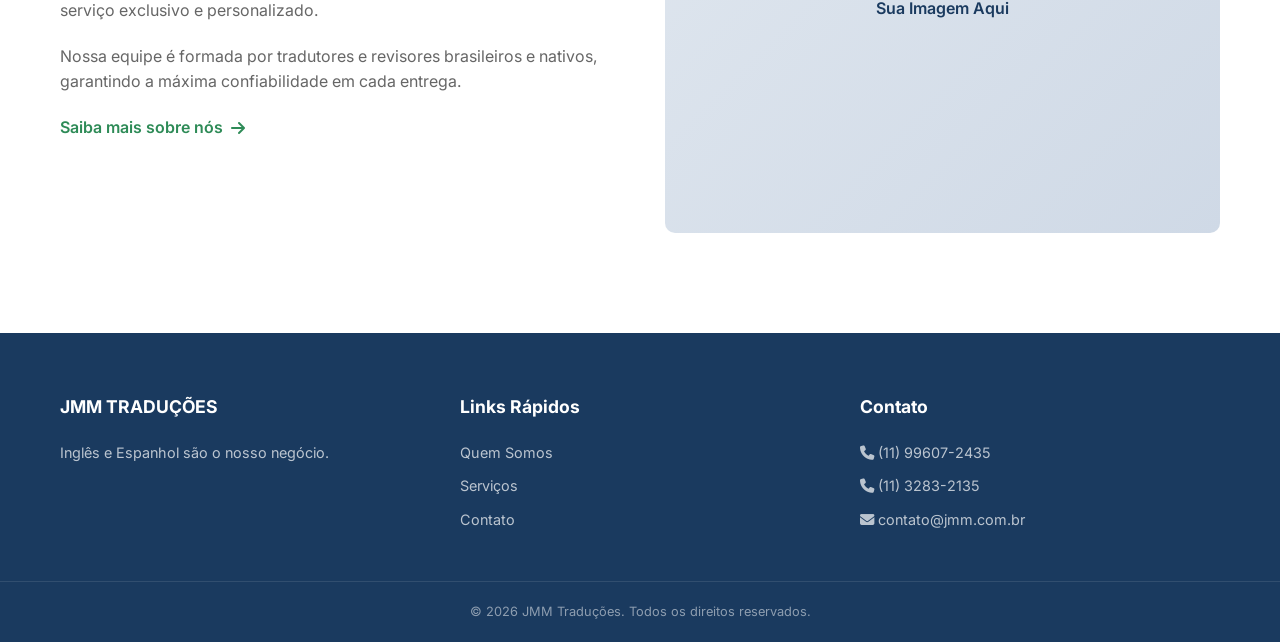
==== commit ab491afe: "Update index.html" ====
--- a/index.html
+++ b/index.html
@@ -23,7 +23,7 @@
                 <!-- Substitua pelo seu logo real -->
                 <img src="assets/img/logo.png" alt="JMM Traduções" class="logo-img">
                 <div class="logo-text-group">
-                    <span class="logo-text">JMM TRADUÇÕES</span><br>
+                    <span class="logo-text">JMM TRADUÇÕES</span>
                     <small class="logo-subtext">Inglês e Espanhol são o nosso negócio.</small>
                 </div>
             </a>
--- a/assets/css/style.css
+++ b/assets/css/style.css
@@ -14,6 +14,38 @@
     margin: 0;
     padding: 0;
     box-sizing: border-box;
+}
+/* Container do texto do logo */
+.logo-text-group {
+    display: flex;
+    flex-direction: column; /* Empilha os itens verticalmente */
+    justify-content: center;
+    line-height: 1.2;
+}
+
+/* Nome da empresa (JMM TRADUÇÕES) */
+.logo-text {
+    font-weight: 700;
+    font-size: 1.25rem;
+    color: var(--primary-blue);
+    letter-spacing: 1px;
+}
+
+/* Slogan (Inglês e Espanhol...) */
+.logo-subtext {
+    font-size: 0.75rem;      /* Fonte menor */
+    color: var(--text-light); /* Cinza mais suave */
+    font-weight: 500;
+    margin-top: 2px;          /* Pequeno espaço entre as linhas */
+    letter-spacing: 0.5px;
+}
+
+/* Ajuste do alinhamento geral do logo (imagem + texto) */
+.logo {
+    display: flex;
+    align-items: center;
+    gap: 12px; /* Espaço entre a imagem e o texto */
+    text-decoration: none;
 }
 
 body {
@@ -729,4 +761,4 @@
 
 @media (max-width: 500px) {
     .form-row { grid-template-columns: 1fr; gap: 0; }
-}+}
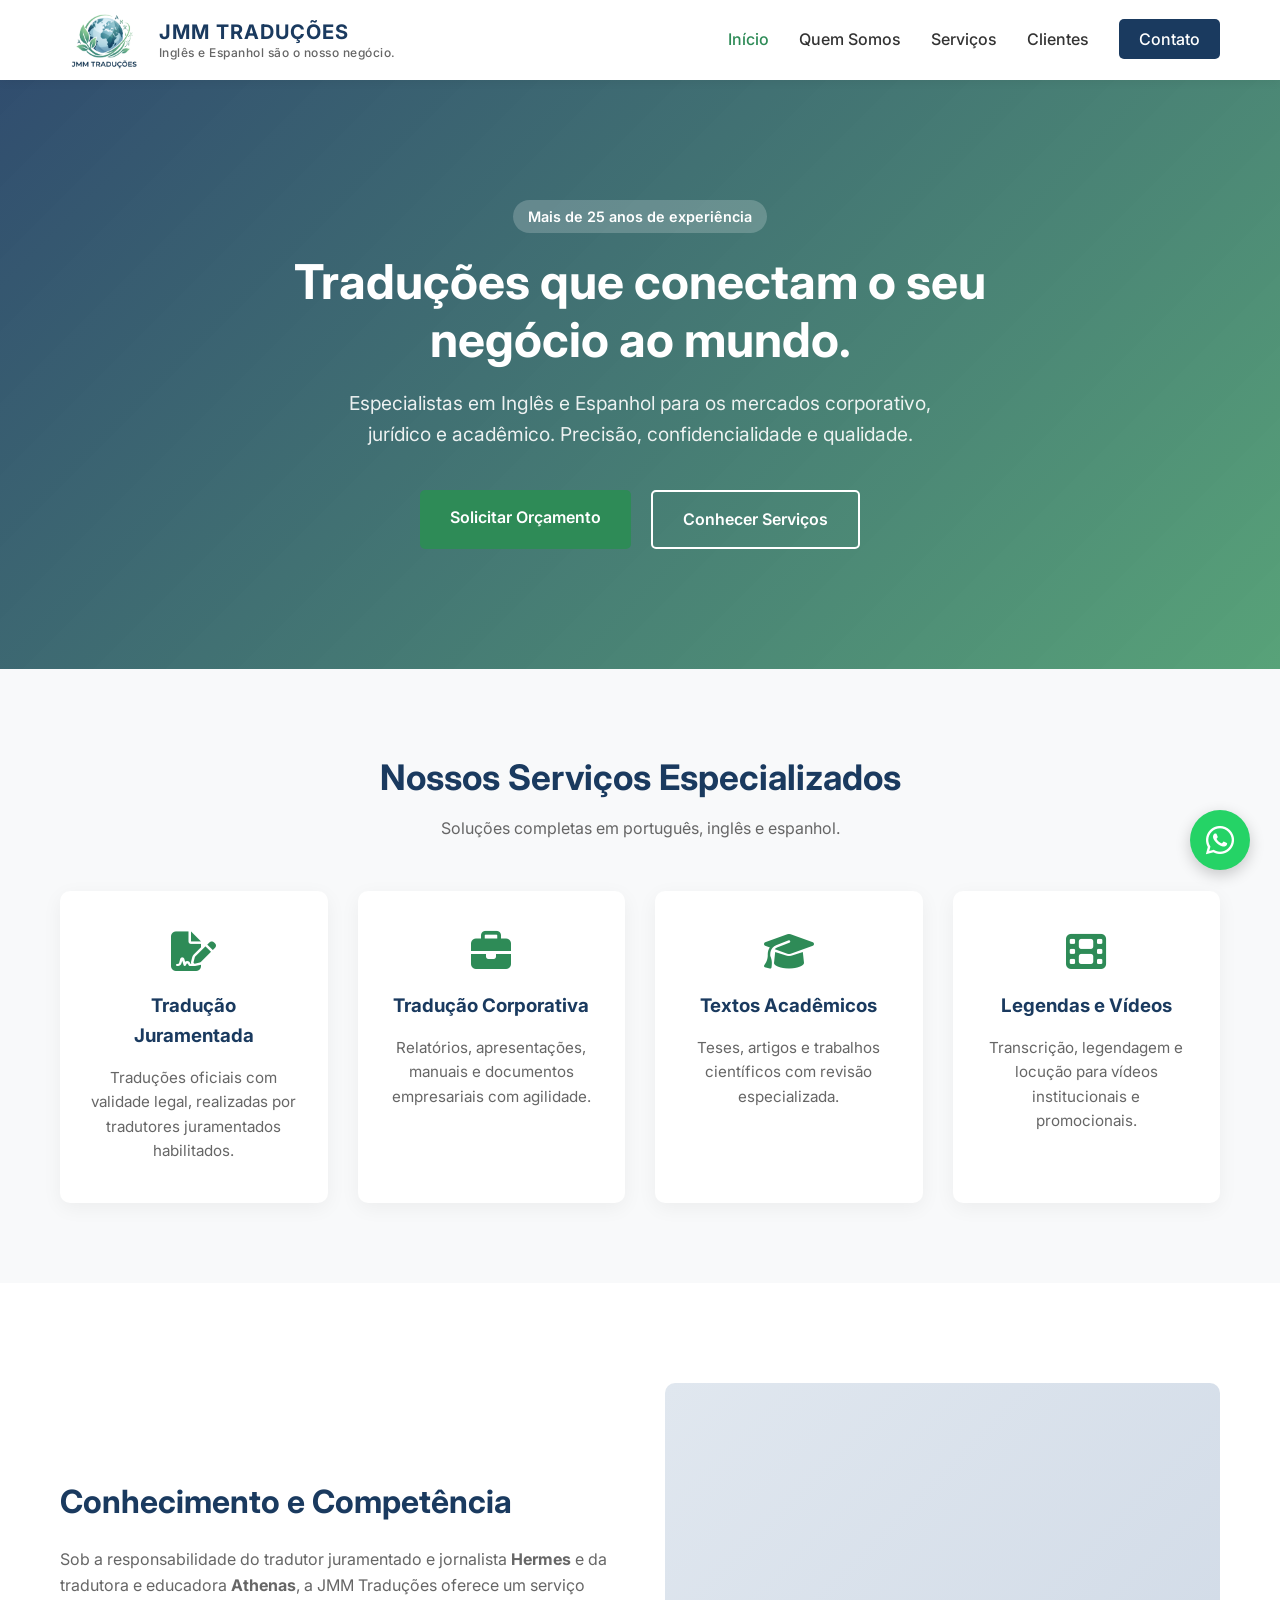
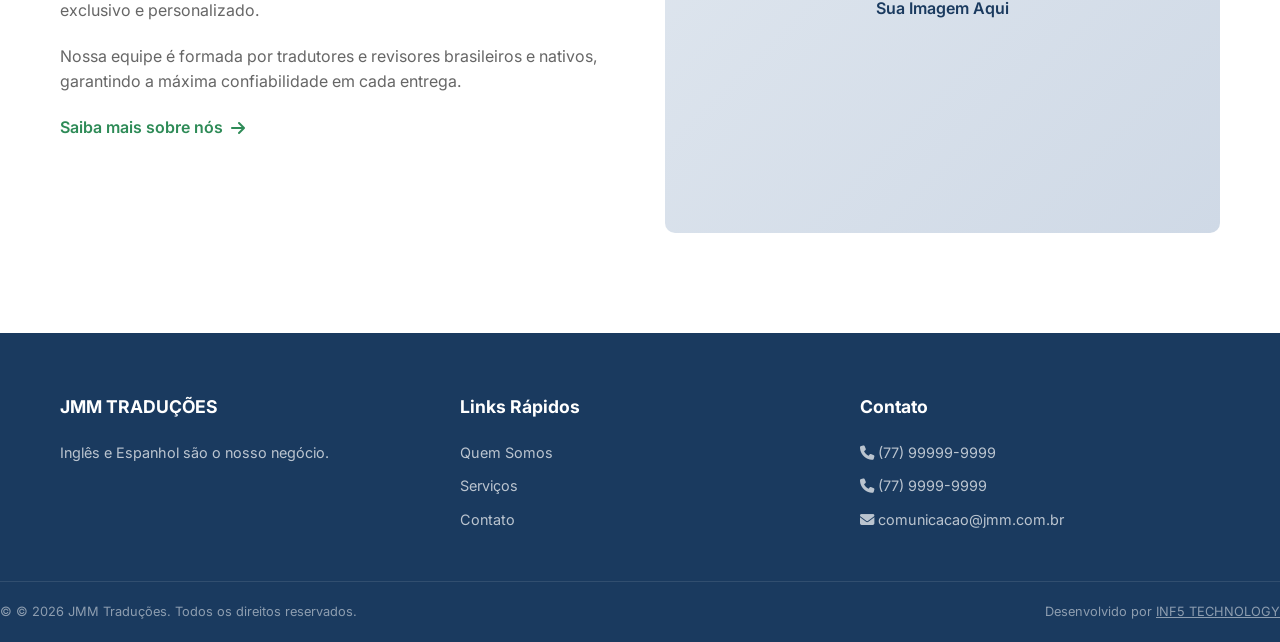
==== commit 779fa069: "Update contact information and footer details" ====
--- a/index.html
+++ b/index.html
@@ -95,7 +95,7 @@
         <div class="container authority-grid">
             <div class="authority-text">
                 <h2>Conhecimento e Competência</h2>
-                <p>Sob a responsabilidade do tradutor juramentado e jornalista <strong>João Moris</strong> e da tradutora e educadora <strong>Lilian Contreira</strong>, a JMM Traduções oferece um serviço exclusivo e personalizado.</p>
+                <p>Sob a responsabilidade do tradutor juramentado e jornalista <strong>Hermes</strong> e da tradutora e educadora <strong>Athenas</strong>, a JMM Traduções oferece um serviço exclusivo e personalizado.</p>
                 <p>Nossa equipe é formada por tradutores e revisores brasileiros e nativos, garantindo a máxima confiabilidade em cada entrega.</p>
                 <a href="sobre.html" class="link-arrow">Saiba mais sobre nós <i class="fas fa-arrow-right"></i></a>
             </div>
@@ -123,18 +123,19 @@
             </div>
             <div class="footer-col">
                 <h4>Contato</h4>
-                <p><i class="fas fa-phone"></i> (11) 99607-2435</p>
-                <p><i class="fas fa-phone"></i> (11) 3283-2135</p>
-                <p><i class="fas fa-envelope"></i> contato@jmm.com.br</p>
+                <p><i class="fas fa-phone"></i> (77) 99999-9999</p>
+                <p><i class="fas fa-phone"></i> (77) 9999-9999</p>
+                <p><i class="fas fa-envelope"></i> comunicacao@jmm.com.br</p>
             </div>
         </div>
-        <div class="footer-bottom">
-            <p>&copy; 2026 JMM Traduções. Todos os direitos reservados.</p>
+        <div class="footer-bottom" style="display: flex; justify-content: space-between; align-items: center; flex-wrap: wrap; gap: 10px;">
+            <p>&copy; © 2026 JMM Traduções. Todos os direitos reservados.</p>
+            <p>Desenvolvido por <a href="https://inf5technology.com.br" target="_blank" style="color: inherit; text-decoration: underline;">INF5 TECHNOLOGY</a></p>
         </div>
     </footer>
 
     <!-- Botão WhatsApp Flutuante -->
-    <a href="https://wa.me/5511996072435" class="whatsapp-float" target="_blank" aria-label="Fale conosco no WhatsApp">
+    <a href="https://wa.me/5511999999999" class="whatsapp-float" target="_blank" aria-label="Fale conosco no WhatsApp">
         <i class="fab fa-whatsapp"></i>
     </a>
 
